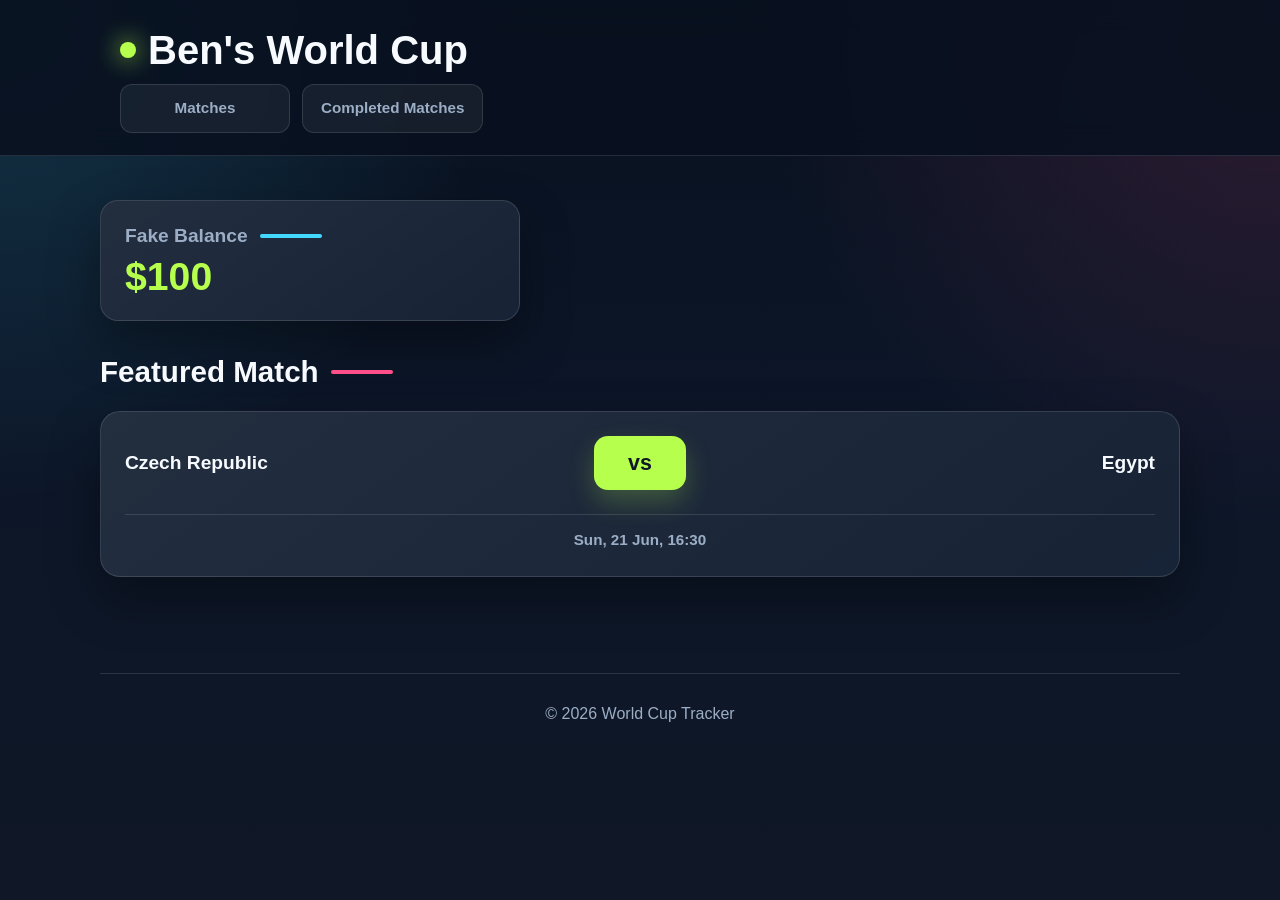
==== index.html @ 090e81fe "idek if this works" ====
<!DOCTYPE html>
<html lang="en">

<head>
  <meta charset="UTF-8">
  <meta name="viewport" content="width=device-width, initial-scale=1.0">
  <title>World Cup Tracker</title>
  <link rel="stylesheet" href="styles.css">
  <script type="module" src="home-page.js"></script>
  <script type="module" src="betting.js"></script>
  <script type="module" src="ui.js" defer></script>
</head>

<body>
  <header>
    <h1><a href="index.html">Ben's World Cup</a></h1>

    <nav>
      <a href="matches.html">Matches</a>
      <a href="completed.html">Completed Matches</a>
    </nav>
  </header>

  <main>
    <section class="balance-panel">
      <h2>Fake Balance</h2>

      <p>
        $<span id="balance">100</span>
      </p>
    </section>

    <section>
      <h2>Featured Match</h2>

      <div id="featured-match"></div>
    </section>
  </main>

  <footer>
    <p>&copy; 2026 World Cup Tracker</p>
  </footer>

  <!-- This UI was done by AI because Ben was Lazy -->
</body>

</html>
---- styles.css ----
* {
  box-sizing: border-box;
}

:root {
  --bg: #08111f;
  --panel: #101c2f;
  --panel-2: #17243a;
  --line: rgba(255, 255, 255, 0.12);
  --text: #f7fbff;
  --muted: #9caec6;
  --lime: #b6ff4d;
  --cyan: #43d9ff;
  --pink: #ff4f8b;
  --orange: #ffb347;
  --shadow: 0 22px 50px rgba(0, 0, 0, 0.34);
}

body {
  min-height: 100vh;
  margin: 0;
  background:
    radial-gradient(circle at top left, rgba(67, 217, 255, 0.18), transparent 32%),
    radial-gradient(circle at top right, rgba(255, 79, 139, 0.16), transparent 34%),
    linear-gradient(180deg, #08111f 0%, #0c1628 48%, #101827 100%);
  color: var(--text);
  font-family: Arial, Helvetica, sans-serif;
  line-height: 1.5;
}

a {
  color: inherit;
  text-decoration: none;
}

header {
  position: sticky;
  top: 0;
  z-index: 10;
  border-bottom: 1px solid var(--line);
  background: rgba(8, 17, 31, 0.88);
  backdrop-filter: blur(16px);
}

header h1 {
  max-width: 1080px;
  margin: 0 auto;
  padding: 24px 20px 14px;
  color: var(--text);
  font-size: 2.5rem;
  line-height: 1;
  letter-spacing: 0;
}

header h1 a {
  display: inline-flex;
  align-items: center;
  gap: 12px;
}

header h1 a::before {
  content: "";
  width: 16px;
  height: 16px;
  border-radius: 50%;
  background: var(--lime);
  box-shadow: 0 0 24px var(--lime);
}

header h1 a:hover {
  color: var(--lime);
}

nav {
  display: flex;
  gap: 12px;
  max-width: 1080px;
  margin: 0 auto;
  padding: 0 20px 22px;
}

nav a {
  min-width: 170px;
  padding: 12px 18px;
  border: 1px solid var(--line);
  border-radius: 12px;
  background: rgba(255, 255, 255, 0.06);
  color: var(--muted);
  font-size: 0.95rem;
  font-weight: 900;
  text-align: center;
}

nav a:hover,
nav a.active-page {
  border-color: rgba(182, 255, 77, 0.7);
  background: rgba(182, 255, 77, 0.14);
  color: var(--text);
  box-shadow: inset 0 -3px 0 var(--lime);
}

main {
  width: min(100% - 32px, 1080px);
  margin: 0 auto;
  padding: 44px 0 62px;
}

section {
  margin-bottom: 34px;
}

h2 {
  display: inline-flex;
  align-items: center;
  gap: 12px;
  margin: 0 0 22px;
  color: var(--text);
  font-size: 1.85rem;
  line-height: 1.15;
}

h2::after {
  content: "";
  width: 62px;
  height: 4px;
  border-radius: 999px;
  background: var(--pink);
}

main > p,
.balance-panel,
.match-card {
  border: 1px solid var(--line);
  background:
    linear-gradient(145deg, rgba(255, 255, 255, 0.08), rgba(255, 255, 255, 0.03)),
    var(--panel);
  box-shadow: var(--shadow);
}

main > p {
  max-width: 680px;
  margin: 0 0 30px;
  padding: 26px;
  border-radius: 18px;
  color: var(--muted);
  font-size: 1.12rem;
}

.balance-panel {
  max-width: 420px;
  padding: 24px;
  border-radius: 18px;
}

.balance-panel h2 {
  margin-bottom: 10px;
  font-size: 1.2rem;
  color: var(--muted);
}

.balance-panel h2::after {
  background: var(--cyan);
}

.balance-panel p {
  margin: 0;
  color: var(--lime);
  font-size: 2.45rem;
  font-weight: 900;
  line-height: 1;
}

#matches-list,
#completed-matches-list,
#featured-match {
  display: grid;
  gap: 18px;
}

.match-card {
  display: grid;
  grid-template-columns: minmax(0, 1fr) auto minmax(0, 1fr);
  align-items: center;
  gap: 24px;
  padding: 24px;
  border-radius: 20px;
}

.match-card p {
  margin: 0;
}

.match-card p:first-child,
.match-card p:nth-child(3) {
  color: var(--text);
  font-size: 1.2rem;
  font-weight: 900;
}

.match-card p:nth-child(3) {
  text-align: right;
}

.match-card p:nth-child(2) {
  min-width: 92px;
  padding: 11px 18px;
  border-radius: 14px;
  background: var(--lime);
  color: #111827;
  font-size: 1.34rem;
  font-weight: 900;
  text-align: center;
  box-shadow: 0 12px 26px rgba(182, 255, 77, 0.22);
}

.match-card p:nth-child(4) {
  grid-column: 1 / -1;
  padding-top: 14px;
  border-top: 1px solid var(--line);
  color: var(--muted);
  font-size: 0.95rem;
  font-weight: 800;
  text-align: center;
}

.active-bet,
#bet-form,
#bet-message {
  grid-column: 1 / -1;
}

.active-bet {
  display: grid;
  gap: 6px;
  padding: 14px;
  border: 1px solid rgba(67, 217, 255, 0.3);
  border-radius: 14px;
  background: rgba(67, 217, 255, 0.08);
}

.match-card button {
  grid-column: 1 / -1;
  justify-self: center;
  padding: 11px 18px;
  border: 0;
  border-radius: 999px;
  background: var(--pink);
  color: #ffffff;
  font-weight: 900;
  cursor: pointer;
}

#bet-form {
  display: grid;
  gap: 14px;
  padding: 16px;
  border: 1px solid var(--line);
  border-radius: 16px;
  background: rgba(255, 255, 255, 0.05);
}

#bet-form[hidden] {
  display: none;
}

#bet-form fieldset {
  display: grid;
  gap: 10px;
  margin: 0;
  padding: 0;
  border: 0;
}

#bet-form legend,
#bet-form label {
  color: var(--muted);
  font-weight: 800;
}

#bet-form input[type="number"] {
  width: 100%;
  margin-top: 6px;
  padding: 10px;
  border: 1px solid var(--line);
  border-radius: 10px;
  background: var(--panel-2);
  color: var(--text);
}

footer {
  width: min(100% - 32px, 1080px);
  margin: 0 auto;
  padding: 28px 0;
  border-top: 1px solid var(--line);
  color: var(--muted);
  text-align: center;
}

footer p {
  margin: 0;
}

@media (max-width: 680px) {
  body {
    background:
      radial-gradient(circle at top, rgba(67, 217, 255, 0.16), transparent 34%),
      linear-gradient(180deg, #08111f 0%, #101827 100%);
  }

  header {
    position: sticky;
  }

  header h1 {
    padding: 18px 14px 12px;
    font-size: 1.65rem;
  }

  header h1 a {
    gap: 9px;
  }

  header h1 a::before {
    width: 12px;
    height: 12px;
  }

  nav {
    display: grid;
    grid-template-columns: 1fr 1fr;
    gap: 8px;
    padding: 0 12px 14px;
  }

  nav a {
    min-width: 0;
    min-height: 46px;
    display: grid;
    place-items: center;
    padding: 10px 8px;
    border-radius: 12px;
    font-size: 0.85rem;
    line-height: 1.1;
  }

  main {
    width: min(100% - 20px, 1080px);
    padding-top: 22px;
    padding-bottom: 38px;
  }

  section {
    margin-bottom: 24px;
  }

  h2 {
    gap: 9px;
    margin-bottom: 16px;
    font-size: 1.35rem;
  }

  h2::after {
    width: 38px;
    height: 3px;
  }

  .balance-panel {
    max-width: none;
    padding: 18px;
    border-radius: 16px;
  }

  .balance-panel h2 {
    font-size: 1rem;
  }

  .balance-panel p {
    font-size: 2rem;
  }

  #matches-list,
  #completed-matches-list,
  #featured-match {
    gap: 12px;
  }

  .match-card {
    grid-template-columns: 1fr;
    gap: 10px;
    padding: 16px;
    border-radius: 16px;
    text-align: center;
  }

  .match-card p:first-child,
  .match-card p:nth-child(3) {
    font-size: 1.05rem;
    line-height: 1.25;
  }

  .match-card p:nth-child(2) {
    justify-self: center;
    min-width: 78px;
    padding: 8px 14px;
    font-size: 1.14rem;
  }

  .match-card p:nth-child(3) {
    text-align: center;
  }

  .match-card p:nth-child(4) {
    padding-top: 10px;
    font-size: 0.85rem;
  }

  .match-card button {
    width: 100%;
    min-height: 46px;
    padding: 12px 16px;
  }

  #bet-form {
    gap: 12px;
    padding: 14px;
    text-align: left;
  }

  #bet-form label {
    display: block;
    padding: 6px 0;
  }

  #bet-form input[type="radio"] {
    width: 18px;
    height: 18px;
    margin-right: 8px;
  }

  #bet-form input[type="number"] {
    min-height: 44px;
    font-size: 1rem;
  }

  footer {
    width: min(100% - 20px, 1080px);
    padding: 20px 0;
    font-size: 0.85rem;
  }
}

@media (max-width: 380px) {
  header h1 {
    font-size: 1.45rem;
  }

  nav {
    grid-template-columns: 1fr;
  }

  .match-card {
    padding: 14px;
  }
}

/* This UI was done by AI because Ben was Lazy */
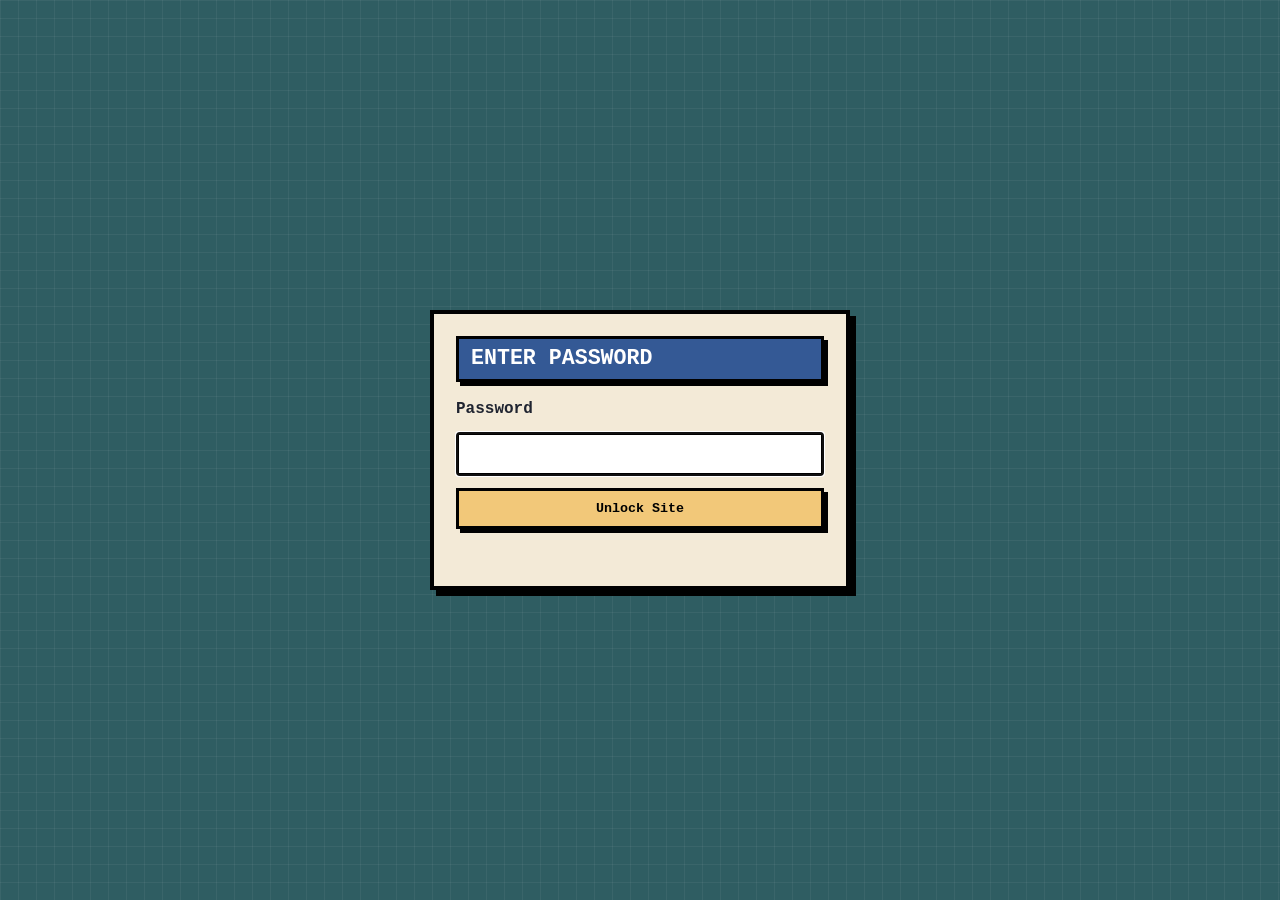
==== commit 6e305742: "shhh" ====
--- a/index.html
+++ b/index.html
@@ -6,6 +6,7 @@
   <meta name="viewport" content="width=device-width, initial-scale=1.0">
   <title>World Cup Tracker</title>
   <link rel="stylesheet" href="styles.css">
+  <script src="password-gate.js" defer></script>
   <script type="module" src="home-page.js"></script>
   <script type="module" src="betting.js"></script>
   <script type="module" src="ui.js" defer></script>
--- a/styles.css
+++ b/styles.css
@@ -3,29 +3,31 @@
 }
 
 :root {
-  --bg: #08111f;
-  --panel: #101c2f;
-  --panel-2: #17243a;
-  --line: rgba(255, 255, 255, 0.12);
-  --text: #f7fbff;
-  --muted: #9caec6;
-  --lime: #b6ff4d;
-  --cyan: #43d9ff;
-  --pink: #ff4f8b;
-  --orange: #ffb347;
-  --shadow: 0 22px 50px rgba(0, 0, 0, 0.34);
+  --bg: #132238;
+  --desktop: #2f5d62;
+  --window: #f3ead7;
+  --window-dark: #d8c9aa;
+  --ink: #1f2430;
+  --muted: #5d6470;
+  --blue: #345995;
+  --cyan: #7fb7be;
+  --yellow: #f2c879;
+  --red: #c86b5a;
+  --green: #83b66f;
+  --pixel-shadow: 6px 6px 0 #000000;
 }
 
 body {
   min-height: 100vh;
   margin: 0;
   background:
-    radial-gradient(circle at top left, rgba(67, 217, 255, 0.18), transparent 32%),
-    radial-gradient(circle at top right, rgba(255, 79, 139, 0.16), transparent 34%),
-    linear-gradient(180deg, #08111f 0%, #0c1628 48%, #101827 100%);
-  color: var(--text);
-  font-family: Arial, Helvetica, sans-serif;
-  line-height: 1.5;
+    linear-gradient(90deg, rgba(255, 255, 255, 0.05) 1px, transparent 1px),
+    linear-gradient(rgba(255, 255, 255, 0.05) 1px, transparent 1px),
+    var(--desktop);
+  background-size: 18px 18px;
+  color: var(--ink);
+  font-family: "Courier New", Courier, monospace;
+  line-height: 1.4;
 }
 
 a {
@@ -34,138 +36,139 @@
 }
 
 header {
-  position: sticky;
-  top: 0;
-  z-index: 10;
-  border-bottom: 1px solid var(--line);
-  background: rgba(8, 17, 31, 0.88);
-  backdrop-filter: blur(16px);
+  border-bottom: 4px solid #000000;
+  background: var(--window);
 }
 
 header h1 {
-  max-width: 1080px;
+  max-width: 1040px;
   margin: 0 auto;
-  padding: 24px 20px 14px;
-  color: var(--text);
-  font-size: 2.5rem;
+  padding: 18px 14px 10px;
+  color: var(--ink);
+  font-size: 2rem;
   line-height: 1;
-  letter-spacing: 0;
+  text-transform: uppercase;
 }
 
 header h1 a {
   display: inline-flex;
   align-items: center;
-  gap: 12px;
+  gap: 10px;
 }
 
 header h1 a::before {
-  content: "";
-  width: 16px;
-  height: 16px;
-  border-radius: 50%;
-  background: var(--lime);
-  box-shadow: 0 0 24px var(--lime);
+  content: "⚽";
+  display: grid;
+  place-items: center;
+  width: 30px;
+  height: 30px;
+  border: 3px solid #000000;
+  background: var(--yellow);
+  font-size: 1rem;
 }
 
 header h1 a:hover {
-  color: var(--lime);
+  color: var(--blue);
 }
 
 nav {
   display: flex;
-  gap: 12px;
-  max-width: 1080px;
+  gap: 8px;
+  max-width: 1040px;
   margin: 0 auto;
-  padding: 0 20px 22px;
+  padding: 0 14px 16px;
 }
 
 nav a {
-  min-width: 170px;
-  padding: 12px 18px;
-  border: 1px solid var(--line);
-  border-radius: 12px;
-  background: rgba(255, 255, 255, 0.06);
-  color: var(--muted);
+  min-width: 168px;
+  padding: 10px 14px;
+  border: 3px solid #000000;
+  background: #ffffff;
+  color: var(--ink);
   font-size: 0.95rem;
   font-weight: 900;
   text-align: center;
+  box-shadow: 4px 4px 0 #000000;
 }
 
 nav a:hover,
 nav a.active-page {
-  border-color: rgba(182, 255, 77, 0.7);
-  background: rgba(182, 255, 77, 0.14);
-  color: var(--text);
-  box-shadow: inset 0 -3px 0 var(--lime);
+  background: #ead18b;
+  color: #000000;
+  transform: translate(2px, 2px);
+  box-shadow: 2px 2px 0 #000000;
 }
 
 main {
-  width: min(100% - 32px, 1080px);
+  width: min(100% - 28px, 1040px);
   margin: 0 auto;
-  padding: 44px 0 62px;
+  padding: 30px 0 52px;
+}
+
+.page-badge {
+  display: inline-block;
+  margin-bottom: 16px;
+  padding: 7px 10px;
+  border: 3px solid #000000;
+  background: var(--cyan);
+  color: #000000;
+  font-size: 0.85rem;
+  font-weight: 900;
+  text-transform: uppercase;
+  box-shadow: 4px 4px 0 #000000;
 }
 
 section {
-  margin-bottom: 34px;
+  margin-bottom: 28px;
 }
 
 h2 {
-  display: inline-flex;
-  align-items: center;
-  gap: 12px;
-  margin: 0 0 22px;
-  color: var(--text);
-  font-size: 1.85rem;
-  line-height: 1.15;
-}
-
-h2::after {
-  content: "";
-  width: 62px;
-  height: 4px;
-  border-radius: 999px;
-  background: var(--pink);
+  display: inline-block;
+  margin: 0 0 18px;
+  padding: 8px 12px;
+  border: 3px solid #000000;
+  background: var(--blue);
+  color: #ffffff;
+  font-size: 1.35rem;
+  line-height: 1.1;
+  text-transform: uppercase;
+  box-shadow: 4px 4px 0 #000000;
 }
 
 main > p,
 .balance-panel,
 .match-card {
-  border: 1px solid var(--line);
-  background:
-    linear-gradient(145deg, rgba(255, 255, 255, 0.08), rgba(255, 255, 255, 0.03)),
-    var(--panel);
-  box-shadow: var(--shadow);
+  border: 4px solid #000000;
+  background: var(--window);
+  box-shadow: var(--pixel-shadow);
 }
 
 main > p {
   max-width: 680px;
-  margin: 0 0 30px;
-  padding: 26px;
-  border-radius: 18px;
+  margin: 0 0 28px;
+  padding: 18px;
   color: var(--muted);
-  font-size: 1.12rem;
+  font-size: 1rem;
 }
 
 .balance-panel {
   max-width: 420px;
-  padding: 24px;
-  border-radius: 18px;
+  padding: 18px;
 }
 
 .balance-panel h2 {
-  margin-bottom: 10px;
-  font-size: 1.2rem;
-  color: var(--muted);
-}
-
-.balance-panel h2::after {
-  background: var(--cyan);
+  margin-bottom: 14px;
+  background: var(--red);
 }
 
 .balance-panel p {
+  display: inline-block;
   margin: 0;
-  color: var(--lime);
-  font-size: 2.45rem;
+  padding: 8px 12px;
+  border: 3px solid #000000;
+  background: #263238;
+  color: var(--green);
+  font-size: 2rem;
   font-weight: 900;
   line-height: 1;
 }
@@ -181,9 +184,8 @@
   display: grid;
   grid-template-columns: minmax(0, 1fr) auto minmax(0, 1fr);
   align-items: center;
-  gap: 24px;
-  padding: 24px;
-  border-radius: 20px;
+  gap: 18px;
+  padding: 18px;
 }
 
 .match-card p {
@@ -192,8 +194,11 @@
 
 .match-card p:first-child,
 .match-card p:nth-child(3) {
-  color: var(--text);
-  font-size: 1.2rem;
+  padding: 10px;
+  border: 3px solid #000000;
+  background: #ffffff;
+  color: var(--ink);
+  font-size: 1rem;
   font-weight: 900;
 }
 
@@ -201,25 +206,45 @@
   text-align: right;
 }
 
+.featured-team {
+  display: inline-flex;
+  align-items: center;
+  gap: 8px;
+}
+
+.featured-flag {
+  width: 32px;
+  height: 22px;
+  border: 2px solid #000000;
+  object-fit: cover;
+  background: #ffffff;
+}
+
+.flag-fallback {
+  display: none;
+  font-size: 1.35rem;
+  line-height: 1;
+}
+
 .match-card p:nth-child(2) {
-  min-width: 92px;
-  padding: 11px 18px;
-  border-radius: 14px;
-  background: var(--lime);
-  color: #111827;
-  font-size: 1.34rem;
+  min-width: 82px;
+  padding: 10px 14px;
+  border: 4px solid #000000;
+  background: #efd28a;
+  color: #000000;
+  font-size: 1.15rem;
   font-weight: 900;
   text-align: center;
-  box-shadow: 0 12px 26px rgba(182, 255, 77, 0.22);
 }
 
 .match-card p:nth-child(4) {
   grid-column: 1 / -1;
-  padding-top: 14px;
-  border-top: 1px solid var(--line);
-  color: var(--muted);
-  font-size: 0.95rem;
-  font-weight: 800;
+  padding: 10px;
+  border: 3px dashed #000000;
+  background: var(--window-dark);
+  color: var(--ink);
+  font-size: 0.9rem;
+  font-weight: 900;
   text-align: center;
 }
 
@@ -232,31 +257,35 @@
 .active-bet {
   display: grid;
   gap: 6px;
-  padding: 14px;
-  border: 1px solid rgba(67, 217, 255, 0.3);
-  border-radius: 14px;
-  background: rgba(67, 217, 255, 0.08);
+  padding: 12px;
+  border: 3px solid #000000;
+  background: #ffffff;
 }
 
 .match-card button {
   grid-column: 1 / -1;
   justify-self: center;
-  padding: 11px 18px;
-  border: 0;
-  border-radius: 999px;
-  background: var(--pink);
-  color: #ffffff;
+  padding: 10px 16px;
+  border: 3px solid #000000;
+  background: var(--red);
+  color: #fffaf0;
+  font-family: inherit;
   font-weight: 900;
   cursor: pointer;
+  box-shadow: 4px 4px 0 #000000;
+}
+
+.match-card button:hover {
+  transform: translate(2px, 2px);
+  box-shadow: 2px 2px 0 #000000;
 }
 
 #bet-form {
   display: grid;
-  gap: 14px;
-  padding: 16px;
-  border: 1px solid var(--line);
-  border-radius: 16px;
-  background: rgba(255, 255, 255, 0.05);
+  gap: 12px;
+  padding: 14px;
+  border: 3px solid #000000;
+  background: #ffffff;
 }
 
 #bet-form[hidden] {
@@ -265,7 +294,7 @@
 
 #bet-form fieldset {
   display: grid;
-  gap: 10px;
+  gap: 9px;
   margin: 0;
   padding: 0;
   border: 0;
@@ -273,194 +302,208 @@
 
 #bet-form legend,
 #bet-form label {
-  color: var(--muted);
-  font-weight: 800;
+  color: var(--ink);
+  font-weight: 900;
 }
 
 #bet-form input[type="number"] {
   width: 100%;
   margin-top: 6px;
   padding: 10px;
-  border: 1px solid var(--line);
-  border-radius: 10px;
-  background: var(--panel-2);
-  color: var(--text);
+  border: 3px solid #000000;
+  background: var(--window);
+  color: var(--ink);
+  font-family: inherit;
+  font-weight: 900;
 }
 
 footer {
-  width: min(100% - 32px, 1080px);
+  width: min(100% - 28px, 1040px);
   margin: 0 auto;
-  padding: 28px 0;
-  border-top: 1px solid var(--line);
-  color: var(--muted);
+  padding: 24px 0;
+  color: #ffffff;
   text-align: center;
 }
 
 footer p {
+  display: inline-block;
   margin: 0;
+  padding: 8px 12px;
+  border: 3px solid #000000;
+  background: var(--bg);
+}
+
+.site-locked body > *:not(.password-gate) {
+  display: none;
+}
+
+.password-gate {
+  min-height: 100vh;
+  display: grid;
+  place-items: center;
+  padding: 18px;
+  background:
+    linear-gradient(90deg, rgba(255, 255, 255, 0.05) 1px, transparent 1px),
+    linear-gradient(rgba(255, 255, 255, 0.05) 1px, transparent 1px),
+    var(--desktop);
+  background-size: 18px 18px;
+}
+
+.password-box {
+  width: min(100%, 420px);
+  display: grid;
+  gap: 12px;
+  padding: 22px;
+  border: 4px solid #000000;
+  background: var(--window);
+  box-shadow: var(--pixel-shadow);
+}
+
+.password-box h2 {
+  margin-bottom: 4px;
+}
+
+.password-box label {
+  font-weight: 900;
+}
+
+.password-box input {
+  width: 100%;
+  padding: 10px;
+  border: 3px solid #000000;
+  background: #ffffff;
+  color: var(--ink);
+  font-family: inherit;
+  font-size: 1rem;
+  font-weight: 900;
+}
+
+.password-box button {
+  padding: 10px 14px;
+  border: 3px solid #000000;
+  background: var(--yellow);
+  color: #000000;
+  font-family: inherit;
+  font-weight: 900;
+  cursor: pointer;
+  box-shadow: 4px 4px 0 #000000;
+}
+
+.password-box button:hover {
+  transform: translate(2px, 2px);
+  box-shadow: 2px 2px 0 #000000;
+}
+
+#password-message {
+  min-height: 1.4em;
+  margin: 0;
+  color: var(--red);
+  font-weight: 900;
 }
 
 @media (max-width: 680px) {
-  body {
-    background:
-      radial-gradient(circle at top, rgba(67, 217, 255, 0.16), transparent 34%),
-      linear-gradient(180deg, #08111f 0%, #101827 100%);
-  }
-
-  header {
-    position: sticky;
-  }
-
   header h1 {
-    padding: 18px 14px 12px;
-    font-size: 1.65rem;
-  }
-
-  header h1 a {
-    gap: 9px;
+    padding: 14px 10px 10px;
+    font-size: 1.35rem;
   }
 
   header h1 a::before {
-    width: 12px;
-    height: 12px;
+    width: 24px;
+    height: 24px;
+    font-size: 0.85rem;
   }
 
   nav {
     display: grid;
     grid-template-columns: 1fr 1fr;
-    gap: 8px;
-    padding: 0 12px 14px;
+    gap: 7px;
+    padding: 0 10px 12px;
   }
 
   nav a {
     min-width: 0;
-    min-height: 46px;
+    min-height: 44px;
     display: grid;
     place-items: center;
-    padding: 10px 8px;
-    border-radius: 12px;
-    font-size: 0.85rem;
-    line-height: 1.1;
+    padding: 9px;
+    font-size: 0.8rem;
+    box-shadow: 3px 3px 0 #000000;
   }
 
   main {
-    width: min(100% - 20px, 1080px);
+    width: min(100% - 18px, 1040px);
     padding-top: 22px;
-    padding-bottom: 38px;
+    padding-bottom: 36px;
+  }
+
+  .page-badge {
+    font-size: 0.75rem;
+    box-shadow: 3px 3px 0 #000000;
+  }
+
+  h2 {
+    margin-bottom: 14px;
+    font-size: 1rem;
+    box-shadow: 3px 3px 0 #000000;
   }
 
   section {
-    margin-bottom: 24px;
-  }
-
-  h2 {
-    gap: 9px;
-    margin-bottom: 16px;
-    font-size: 1.35rem;
-  }
-
-  h2::after {
-    width: 38px;
-    height: 3px;
+    margin-bottom: 22px;
   }
 
   .balance-panel {
     max-width: none;
-    padding: 18px;
-    border-radius: 16px;
-  }
-
-  .balance-panel h2 {
-    font-size: 1rem;
+    padding: 14px;
   }
 
   .balance-panel p {
-    font-size: 2rem;
+    font-size: 1.65rem;
   }
 
   #matches-list,
   #completed-matches-list,
   #featured-match {
-    gap: 12px;
+    gap: 14px;
   }
 
   .match-card {
     grid-template-columns: 1fr;
     gap: 10px;
-    padding: 16px;
-    border-radius: 16px;
+    padding: 14px;
+    box-shadow: 4px 4px 0 #000000;
     text-align: center;
   }
 
   .match-card p:first-child,
   .match-card p:nth-child(3) {
-    font-size: 1.05rem;
-    line-height: 1.25;
+    font-size: 0.95rem;
+    text-align: center;
   }
 
   .match-card p:nth-child(2) {
     justify-self: center;
-    min-width: 78px;
-    padding: 8px 14px;
-    font-size: 1.14rem;
-  }
-
-  .match-card p:nth-child(3) {
-    text-align: center;
+    min-width: 76px;
+    font-size: 1rem;
   }
 
   .match-card p:nth-child(4) {
-    padding-top: 10px;
-    font-size: 0.85rem;
+    font-size: 0.8rem;
+  }
+
+  .featured-team {
+    justify-content: center;
   }
 
   .match-card button {
     width: 100%;
-    min-height: 46px;
-    padding: 12px 16px;
-  }
-
-  #bet-form {
-    gap: 12px;
-    padding: 14px;
-    text-align: left;
-  }
-
-  #bet-form label {
-    display: block;
-    padding: 6px 0;
-  }
-
-  #bet-form input[type="radio"] {
-    width: 18px;
-    height: 18px;
-    margin-right: 8px;
-  }
-
-  #bet-form input[type="number"] {
     min-height: 44px;
-    font-size: 1rem;
-  }
-
-  footer {
-    width: min(100% - 20px, 1080px);
-    padding: 20px 0;
-    font-size: 0.85rem;
   }
 }
 
 @media (max-width: 380px) {
-  header h1 {
-    font-size: 1.45rem;
-  }
-
   nav {
     grid-template-columns: 1fr;
   }
-
-  .match-card {
-    padding: 14px;
-  }
 }
 
 /* This UI was done by AI because Ben was Lazy */
